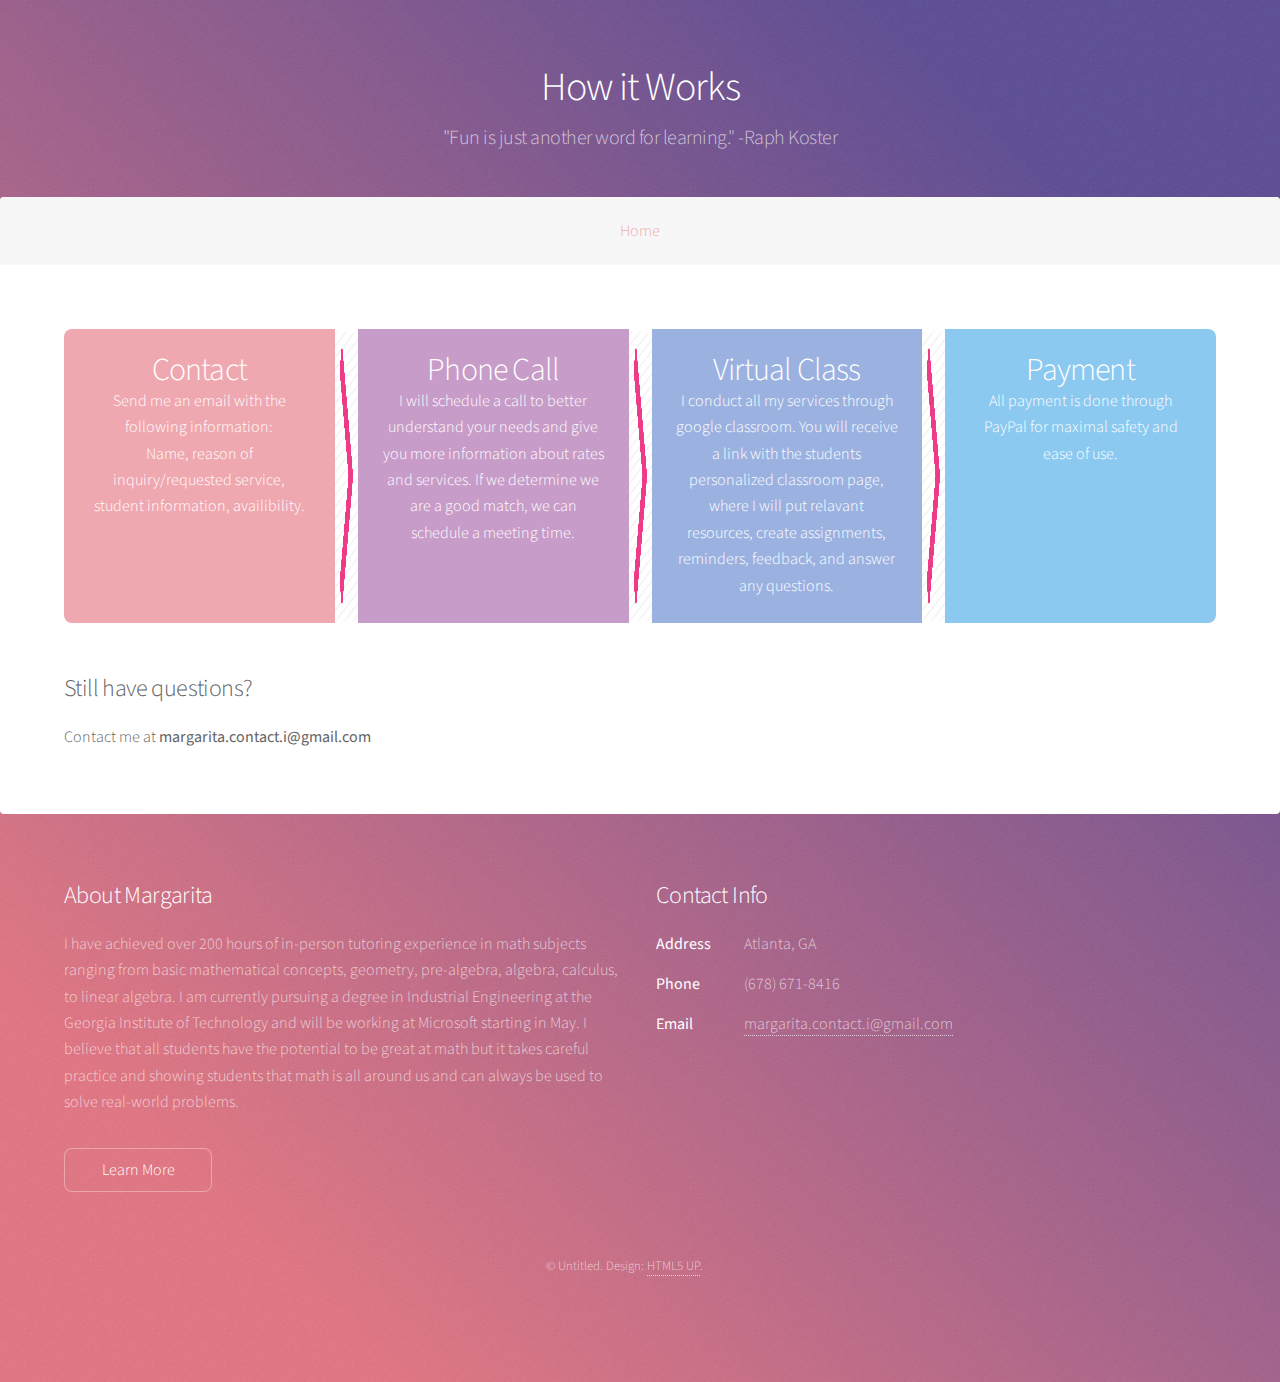
==== generic.html @ 3bc651cf "initial commit" ====
<!DOCTYPE HTML>
<!--
	Stellar by HTML5 UP
	html5up.net | @ajlkn
	Free for personal and commercial use under the CCA 3.0 license (html5up.net/license)
-->
<html>
	<head>
		<title></title>
		<meta charset="utf-8" />
		<meta name="viewport" content="width=device-width, initial-scale=1, user-scalable=no" />
		<link rel="stylesheet" href="assets/css/main.css" />
		<noscript><link rel="stylesheet" href="assets/css/noscript.css" /></noscript>
	</head>
	<body class="is-preload">

		<!-- Wrapper -->


				<!-- Header -->
					<header id="header">
						<h1>How it Works</h1>
						<p>"Fun is just another word for learning." -Raph Koster</p>
					</header>
					<nav id="nav2">
						<ul>
							<li><a href="index.html" style="color :#efa8b0;">Home</a></li>
							<!--
							<li><a href="index.html" style="color :#efa8b0;">About</a></li>
							<li><a href="index.html" style="color :#c79cc8;">Services</a></li>
							<li><a href="index.html" style="color :#9bb2e1;">Philosophy</a></li>
							<li><a href="index.html" style="color :#8cc9f0;">Contact</a></li>
-->
						</ul>
					</nav>

				<!-- Main -->
					<div id="main">

						<!-- Content -->
							<section id="content" class="main">
							<!--	<ul class="features">
									<li>
										<span class="image"><img src="images/top_img.jpeg" style = "border: solid 10px; display: block; margin-left: auto; margin-bottom: 10%; margin-right: auto;" width = 100% alt="" /></span>
									<li>
										<span class="image"><img src="images/kindness_photo.png" style = "display: block; margin-left: auto; margin-bottom: 10%; margin-right: auto;" width = 80% alt="" /></span>
									</li>
									<li>
										<span class="image"><img src="images/icon3.png" style = "display: block; margin-left: auto; margin-bottom: 10%; margin-right: auto;" width = 80% alt="" /></span>
									</li>
								</ul>
								<span class="image main"><img src="images/top_img.jpeg" alt="" /></span>

							-->
							<ul class="statistics">
								<li class="style1">

									<strong>Contact</strong> Send me an email with the following information: </br>Name, reason of inquiry/requested service, student information, availibility.
								</li>
								<img src="images/Next-512.png" width=2%>
								<li class="style2">
									<strong>Phone Call</strong> I will schedule a call to better understand your needs and give you more information about rates and services. If we determine we are a good match, we can schedule a meeting time.
								</li>
								<img src="images/Next-512.png" width=2%>
								<li class="style4">
									<strong>Virtual Class</strong> I conduct all my services through google classroom. You will receive a link with the students personalized classroom page, where I will put relavant resources, create assignments, reminders, feedback, and answer any questions.
								</li>
								<img src="images/Next-512.png" width=2%>
								<li class="style5">
									<strong>Payment</strong>All payment is done through PayPal for maximal safety and ease of use.
								</li>
							</ul>
							<h2>Still have questions?</h2>
								<p>Contact me at <strong>margarita.contact.i@gmail.com</strong></p>
							</section>

					</div>
					<!-- Footer -->
						<footer id="footer">
							<section>
								<h2>About Margarita</h2>
								<p>I have achieved over 200 hours of in-person tutoring experience in math subjects ranging from basic mathematical concepts, geometry, pre-algebra, algebra, calculus, to linear algebra. I am currently pursuing a degree in Industrial Engineering at the Georgia Institute of Technology and will be working at Microsoft starting in May. I believe that all students have the potential to be great at math but it takes careful practice and showing students that math is all around us and can always be used to solve real-world problems.</p>
								<ul class="actions">
									<li><a href="generic.html" class="button">Learn More</a></li>
								</ul>
							</section>
							<section>
								<h2>Contact Info</h2>
								<dl class="alt">
									<dt>Address</dt>
									<dd>Atlanta, GA</dd>
									<dt>Phone</dt>
									<dd>‪(678) 671-8416</dd>
									<dt>Email</dt>
									<dd><a href="#">margarita.contact.i@gmail.com</a></dd>
								</dl>
								<!--
								<ul class="icons">
									<li><a href="#" class="icon brands fa-twitter alt"><span class="label">Twitter</span></a></li>
									<li><a href="#" class="icon brands fa-facebook-f alt"><span class="label">Facebook</span></a></li>
									<li><a href="#" class="icon brands fa-instagram alt"><span class="label">Instagram</span></a></li>
									<li><a href="#" class="icon brands fa-github alt"><span class="label">GitHub</span></a></li>
									<li><a href="#" class="icon brands fa-dribbble alt"><span class="label">Dribbble</span></a></li>
								</ul>
							-->
							</section>
							<p class="copyright">&copy; Untitled. Design: <a href="https://html5up.net">HTML5 UP</a>.</p>
						</footer>

			</div>

		<!-- Scripts -->
			<script src="assets/js/jquery.min.js"></script>
			<script src="assets/js/jquery.scrollex.min.js"></script>
			<script src="assets/js/jquery.scrolly.min.js"></script>
			<script src="assets/js/browser.min.js"></script>
			<script src="assets/js/breakpoints.min.js"></script>
			<script src="assets/js/util.js"></script>
			<script src="assets/js/main.js"></script>

	</body>
</html>
---- assets/css/main.css ----
@import url(fontawesome-all.min.css);
@import 'https://fonts.googleapis.com/css?family=Source+Sans+Pro:300,400';

/*
	Stellar by HTML5 UP
	html5up.net | @ajlkn
	Free for personal and commercial use under the CCA 3.0 license (html5up.net/license)
*/

html, body, div, span, applet, object,
iframe, h1, h2, h3, h4, h5, h6, p, blockquote,
pre, a, abbr, acronym, address, big, cite,
code, del, dfn, em, img, ins, kbd, q, s, samp,
small, strike, strong, sub, sup, tt, var, b,
u, i, center, dl, dt, dd, ol, ul, li, fieldset,
form, label, legend, table, caption, tbody,
tfoot, thead, tr, th, td, article, aside,
canvas, details, embed, figure, figcaption,
footer, header, hgroup, menu, nav, output, ruby,
section, summary, time, mark, audio, video {
	margin: 0;
	padding: 0;
	border: 0;
	font-size: 100%;
	font: inherit;
	vertical-align: baseline;}

article, aside, details, figcaption, figure,
footer, header, hgroup, menu, nav, section {
	display: block;}

body {
	line-height: 1;
}

ol, ul {
	list-style: none;
}

blockquote, q {
	quotes: none;
}

	blockquote:before, blockquote:after, q:before, q:after {
		content: '';
		content: none;
	}

table {
	border-collapse: collapse;
	border-spacing: 0;
}

body {
	-webkit-text-size-adjust: none;
}

mark {
	background-color: transparent;
	color: inherit;
}

input::-moz-focus-inner {
	border: 0;
	padding: 0;
}

input, select, textarea {
	-moz-appearance: none;
	-webkit-appearance: none;
	-ms-appearance: none;
	appearance: none;
}

/* Basic */

	@-ms-viewport {
		width: device-width;
	}

	body {
		-ms-overflow-style: scrollbar;
	}

	@media screen and (max-width: 480px) {

		html, body {
			min-width: 320px;
		}

	}

	html {
		box-sizing: border-box;
	}

	*, *:before, *:after {
		box-sizing: inherit;
	}

	body {
		background-color: #935d8c;
		background-image: url("images/overlay.png"), -moz-linear-gradient(45deg, #e37682 15%, #5f4d93 85%);
		background-image: url("images/overlay.png"), -webkit-linear-gradient(45deg, #e37682 15%, #5f4d93 85%);
		background-image: url("images/overlay.png"), -ms-linear-gradient(45deg, #e37682 15%, #5f4d93 85%);
		background-image: url("images/overlay.png"), linear-gradient(45deg, #e37682 15%, #5f4d93 85%);
	}

		body.is-preload *, body.is-preload *:before, body.is-preload *:after {
			-moz-animation: none !important;
			-webkit-animation: none !important;
			-ms-animation: none !important;
			animation: none !important;
			-moz-transition: none !important;
			-webkit-transition: none !important;
			-ms-transition: none !important;
			transition: none !important;
		}

/* Type */

	body {
		background-color: #935d8c;
		color: rgba(255, 255, 255, 0.65);
	}

	body, input, select, textarea {
		font-family: "Source Sans Pro", Helvetica, sans-serif;
		font-size: 17pt;
		font-weight: 300;
		line-height: 1.65;
	}

		@media screen and (max-width: 1680px) {

			body, input, select, textarea {
				font-size: 14pt;
			}

		}

		@media screen and (max-width: 1280px) {

			body, input, select, textarea {
				font-size: 12pt;
			}

		}

		@media screen and (max-width: 360px) {

			body, input, select, textarea {
				font-size: 11pt;
			}

		}

	a {
		-moz-transition: color 0.2s ease, border-bottom 0.2s ease;
		-webkit-transition: color 0.2s ease, border-bottom 0.2s ease;
		-ms-transition: color 0.2s ease, border-bottom 0.2s ease;
		transition: color 0.2s ease, border-bottom 0.2s ease;
		text-decoration: none;
		border-bottom: dotted 1px;
		color: inherit;
	}

		a:hover {
			border-bottom-color: transparent;
		}

	strong, b {
		font-weight: 400;
	}

	em, i {
		font-style: italic;
	}

	p {
		margin: 0 0 2em 0;
	}

		p.content {
			-moz-columns: 20em 2;
			-webkit-columns: 20em 2;
			-ms-columns: 20em 2;
			columns: 20em 2;
			-moz-column-gap: 2em;
			-webkit-column-gap: 2em;
			-ms-column-gap: 2em;
			column-gap: 2em;
			text-align: justify;
		}

	h1, h2, h3, h4, h5, h6 {
		font-weight: 300;
		line-height: 1.5;
		margin: 0 0 0.7em 0;
		letter-spacing: -0.025em;
	}

		h1 a, h2 a, h3 a, h4 a, h5 a, h6 a {
			color: inherit;
			text-decoration: none;
		}

	h1 {
		font-size: 2.5em;
		line-height: 1.2;
	}

	h2 {
		font-size: 1.5em;
	}

	h3 {
		font-size: 1.25em;
	}

	h4 {
		font-size: 1.1em;
	}

	h5 {
		font-size: 0.9em;
	}

	h6 {
		font-size: 0.7em;
	}

	@media screen and (max-width: 736px) {

		h1 {
			font-size: 2em;
		}

	}

	sub {
		font-size: 0.8em;
		position: relative;
		top: 0.5em;
	}

	sup {
		font-size: 0.8em;
		position: relative;
		top: -0.5em;
	}

	blockquote {
		border-left: solid 4px;
		font-style: italic;
		margin: 0 0 2em 0;
		padding: 0.5em 0 0.5em 2em;
	}

	code {
		border-radius: 8px;
		border: solid 1px;
		font-family: "Courier New", monospace;
		font-size: 0.9em;
		margin: 0 0.25em;
		padding: 0.25em 0.65em;
	}

	pre {
		-webkit-overflow-scrolling: touch;
		font-family: "Courier New", monospace;
		font-size: 0.9em;
		margin: 0 0 2em 0;
	}

		pre code {
			display: block;
			line-height: 1.75;
			padding: 1em 1.5em;
			overflow-x: auto;
		}

	hr {
		border: 0;
		border-bottom: solid 1px;
		margin: 2em 0;
	}

		hr.major {
			margin: 3em 0;
		}

	.align-left {
		text-align: left;
	}

	.align-center {
		text-align: center;
	}

	.align-right {
		text-align: right;
	}

	input, select, textarea {
		color: #ffffff;
	}

	a:hover {
		color: #ffffff;
	}

	strong, b {
		color: #ffffff;
	}

	h1, h2, h3, h4, h5, h6 {
		color: #ffffff;
	}

	blockquote {
		border-left-color: rgba(255, 255, 255, 0.35);
	}

	code {
		background: rgba(255, 255, 255, 0.075);
		border-color: rgba(255, 255, 255, 0.35);
	}

	hr {
		border-bottom-color: rgba(255, 255, 255, 0.35);
	}

/* Row */

	.row {
		display: flex;
		flex-wrap: wrap;
		box-sizing: border-box;
		align-items: stretch;
	}

		.row > * {
			box-sizing: border-box;
		}

		.row.gtr-uniform > * > :last-child {
			margin-bottom: 0;
		}

		.row.aln-left {
			justify-content: flex-start;
		}

		.row.aln-center {
			justify-content: center;
		}

		.row.aln-right {
			justify-content: flex-end;
		}

		.row.aln-top {
			align-items: flex-start;
		}

		.row.aln-middle {
			align-items: center;
		}

		.row.aln-bottom {
			align-items: flex-end;
		}

		.row > .imp {
			order: -1;
		}

		.row > .col-1 {
			width: 8.33333%;
		}

		.row > .off-1 {
			margin-left: 8.33333%;
		}

		.row > .col-2 {
			width: 16.66667%;
		}

		.row > .off-2 {
			margin-left: 16.66667%;
		}

		.row > .col-3 {
			width: 25%;
		}

		.row > .off-3 {
			margin-left: 25%;
		}

		.row > .col-4 {
			width: 33.33333%;
		}

		.row > .off-4 {
			margin-left: 33.33333%;
		}

		.row > .col-5 {
			width: 41.66667%;
		}

		.row > .off-5 {
			margin-left: 41.66667%;
		}

		.row > .col-6 {
			width: 50%;
		}

		.row > .off-6 {
			margin-left: 50%;
		}

		.row > .col-7 {
			width: 58.33333%;
		}

		.row > .off-7 {
			margin-left: 58.33333%;
		}

		.row > .col-8 {
			width: 66.66667%;
		}

		.row > .off-8 {
			margin-left: 66.66667%;
		}

		.row > .col-9 {
			width: 75%;
		}

		.row > .off-9 {
			margin-left: 75%;
		}

		.row > .col-10 {
			width: 83.33333%;
		}

		.row > .off-10 {
			margin-left: 83.33333%;
		}

		.row > .col-11 {
			width: 91.66667%;
		}

		.row > .off-11 {
			margin-left: 91.66667%;
		}

		.row > .col-12 {
			width: 100%;
		}

		.row > .off-12 {
			margin-left: 100%;
		}

		.row.gtr-0 {
			margin-top: 0;
			margin-left: 0em;
		}

			.row.gtr-0 > * {
				padding: 0 0 0 0em;
			}

			.row.gtr-0.gtr-uniform {
				margin-top: 0em;
			}

				.row.gtr-0.gtr-uniform > * {
					padding-top: 0em;
				}

		.row.gtr-25 {
			margin-top: 0;
			margin-left: -0.375em;
		}

			.row.gtr-25 > * {
				padding: 0 0 0 0.375em;
			}

			.row.gtr-25.gtr-uniform {
				margin-top: -0.375em;
			}

				.row.gtr-25.gtr-uniform > * {
					padding-top: 0.375em;
				}

		.row.gtr-50 {
			margin-top: 0;
			margin-left: -0.75em;
		}

			.row.gtr-50 > * {
				padding: 0 0 0 0.75em;
			}

			.row.gtr-50.gtr-uniform {
				margin-top: -0.75em;
			}

				.row.gtr-50.gtr-uniform > * {
					padding-top: 0.75em;
				}

		.row {
			margin-top: 0;
			margin-left: -1.5em;
		}

			.row > * {
				padding: 0 0 0 1.5em;
			}

			.row.gtr-uniform {
				margin-top: -1.5em;
			}

				.row.gtr-uniform > * {
					padding-top: 1.5em;
				}

		.row.gtr-150 {
			margin-top: 0;
			margin-left: -2.25em;
		}

			.row.gtr-150 > * {
				padding: 0 0 0 2.25em;
			}

			.row.gtr-150.gtr-uniform {
				margin-top: -2.25em;
			}

				.row.gtr-150.gtr-uniform > * {
					padding-top: 2.25em;
				}

		.row.gtr-200 {
			margin-top: 0;
			margin-left: -3em;
		}

			.row.gtr-200 > * {
				padding: 0 0 0 3em;
			}

			.row.gtr-200.gtr-uniform {
				margin-top: -3em;
			}

				.row.gtr-200.gtr-uniform > * {
					padding-top: 3em;
				}

		@media screen and (max-width: 1680px) {

			.row {
				display: flex;
				flex-wrap: wrap;
				box-sizing: border-box;
				align-items: stretch;
			}

				.row > * {
					box-sizing: border-box;
				}

				.row.gtr-uniform > * > :last-child {
					margin-bottom: 0;
				}

				.row.aln-left {
					justify-content: flex-start;
				}

				.row.aln-center {
					justify-content: center;
				}

				.row.aln-right {
					justify-content: flex-end;
				}

				.row.aln-top {
					align-items: flex-start;
				}

				.row.aln-middle {
					align-items: center;
				}

				.row.aln-bottom {
					align-items: flex-end;
				}

				.row > .imp-xlarge {
					order: -1;
				}

				.row > .col-1-xlarge {
					width: 8.33333%;
				}

				.row > .off-1-xlarge {
					margin-left: 8.33333%;
				}

				.row > .col-2-xlarge {
					width: 16.66667%;
				}

				.row > .off-2-xlarge {
					margin-left: 16.66667%;
				}

				.row > .col-3-xlarge {
					width: 25%;
				}

				.row > .off-3-xlarge {
					margin-left: 25%;
				}

				.row > .col-4-xlarge {
					width: 33.33333%;
				}

				.row > .off-4-xlarge {
					margin-left: 33.33333%;
				}

				.row > .col-5-xlarge {
					width: 41.66667%;
				}

				.row > .off-5-xlarge {
					margin-left: 41.66667%;
				}

				.row > .col-6-xlarge {
					width: 50%;
				}

				.row > .off-6-xlarge {
					margin-left: 50%;
				}

				.row > .col-7-xlarge {
					width: 58.33333%;
				}

				.row > .off-7-xlarge {
					margin-left: 58.33333%;
				}

				.row > .col-8-xlarge {
					width: 66.66667%;
				}

				.row > .off-8-xlarge {
					margin-left: 66.66667%;
				}

				.row > .col-9-xlarge {
					width: 75%;
				}

				.row > .off-9-xlarge {
					margin-left: 75%;
				}

				.row > .col-10-xlarge {
					width: 83.33333%;
				}

				.row > .off-10-xlarge {
					margin-left: 83.33333%;
				}

				.row > .col-11-xlarge {
					width: 91.66667%;
				}

				.row > .off-11-xlarge {
					margin-left: 91.66667%;
				}

				.row > .col-12-xlarge {
					width: 100%;
				}

				.row > .off-12-xlarge {
					margin-left: 100%;
				}

				.row.gtr-0 {
					margin-top: 0;
					margin-left: 0em;
				}

					.row.gtr-0 > * {
						padding: 0 0 0 0em;
					}

					.row.gtr-0.gtr-uniform {
						margin-top: 0em;
					}

						.row.gtr-0.gtr-uniform > * {
							padding-top: 0em;
						}

				.row.gtr-25 {
					margin-top: 0;
					margin-left: -0.375em;
				}

					.row.gtr-25 > * {
						padding: 0 0 0 0.375em;
					}

					.row.gtr-25.gtr-uniform {
						margin-top: -0.375em;
					}

						.row.gtr-25.gtr-uniform > * {
							padding-top: 0.375em;
						}

				.row.gtr-50 {
					margin-top: 0;
					margin-left: -0.75em;
				}

					.row.gtr-50 > * {
						padding: 0 0 0 0.75em;
					}

					.row.gtr-50.gtr-uniform {
						margin-top: -0.75em;
					}

						.row.gtr-50.gtr-uniform > * {
							padding-top: 0.75em;
						}

				.row {
					margin-top: 0;
					margin-left: -1.5em;
				}

					.row > * {
						padding: 0 0 0 1.5em;
					}

					.row.gtr-uniform {
						margin-top: -1.5em;
					}

						.row.gtr-uniform > * {
							padding-top: 1.5em;
						}

				.row.gtr-150 {
					margin-top: 0;
					margin-left: -2.25em;
				}

					.row.gtr-150 > * {
						padding: 0 0 0 2.25em;
					}

					.row.gtr-150.gtr-uniform {
						margin-top: -2.25em;
					}

						.row.gtr-150.gtr-uniform > * {
							padding-top: 2.25em;
						}

				.row.gtr-200 {
					margin-top: 0;
					margin-left: -3em;
				}

					.row.gtr-200 > * {
						padding: 0 0 0 3em;
					}

					.row.gtr-200.gtr-uniform {
						margin-top: -3em;
					}

						.row.gtr-200.gtr-uniform > * {
							padding-top: 3em;
						}

		}

		@media screen and (max-width: 1280px) {

			.row {
				display: flex;
				flex-wrap: wrap;
				box-sizing: border-box;
				align-items: stretch;
			}

				.row > * {
					box-sizing: border-box;
				}

				.row.gtr-uniform > * > :last-child {
					margin-bottom: 0;
				}

				.row.aln-left {
					justify-content: flex-start;
				}

				.row.aln-center {
					justify-content: center;
				}

				.row.aln-right {
					justify-content: flex-end;
				}

				.row.aln-top {
					align-items: flex-start;
				}

				.row.aln-middle {
					align-items: center;
				}

				.row.aln-bottom {
					align-items: flex-end;
				}

				.row > .imp-large {
					order: -1;
				}

				.row > .col-1-large {
					width: 8.33333%;
				}

				.row > .off-1-large {
					margin-left: 8.33333%;
				}

				.row > .col-2-large {
					width: 16.66667%;
				}

				.row > .off-2-large {
					margin-left: 16.66667%;
				}

				.row > .col-3-large {
					width: 25%;
				}

				.row > .off-3-large {
					margin-left: 25%;
				}

				.row > .col-4-large {
					width: 33.33333%;
				}

				.row > .off-4-large {
					margin-left: 33.33333%;
				}

				.row > .col-5-large {
					width: 41.66667%;
				}

				.row > .off-5-large {
					margin-left: 41.66667%;
				}

				.row > .col-6-large {
					width: 50%;
				}

				.row > .off-6-large {
					margin-left: 50%;
				}

				.row > .col-7-large {
					width: 58.33333%;
				}

				.row > .off-7-large {
					margin-left: 58.33333%;
				}

				.row > .col-8-large {
					width: 66.66667%;
				}

				.row > .off-8-large {
					margin-left: 66.66667%;
				}

				.row > .col-9-large {
					width: 75%;
				}

				.row > .off-9-large {
					margin-left: 75%;
				}

				.row > .col-10-large {
					width: 83.33333%;
				}

				.row > .off-10-large {
					margin-left: 83.33333%;
				}

				.row > .col-11-large {
					width: 91.66667%;
				}

				.row > .off-11-large {
					margin-left: 91.66667%;
				}

				.row > .col-12-large {
					width: 100%;
				}

				.row > .off-12-large {
					margin-left: 100%;
				}

				.row.gtr-0 {
					margin-top: 0;
					margin-left: 0em;
				}

					.row.gtr-0 > * {
						padding: 0 0 0 0em;
					}

					.row.gtr-0.gtr-uniform {
						margin-top: 0em;
					}

						.row.gtr-0.gtr-uniform > * {
							padding-top: 0em;
						}

				.row.gtr-25 {
					margin-top: 0;
					margin-left: -0.375em;
				}

					.row.gtr-25 > * {
						padding: 0 0 0 0.375em;
					}

					.row.gtr-25.gtr-uniform {
						margin-top: -0.375em;
					}

						.row.gtr-25.gtr-uniform > * {
							padding-top: 0.375em;
						}

				.row.gtr-50 {
					margin-top: 0;
					margin-left: -0.75em;
				}

					.row.gtr-50 > * {
						padding: 0 0 0 0.75em;
					}

					.row.gtr-50.gtr-uniform {
						margin-top: -0.75em;
					}

						.row.gtr-50.gtr-uniform > * {
							padding-top: 0.75em;
						}

				.row {
					margin-top: 0;
					margin-left: -1.5em;
				}

					.row > * {
						padding: 0 0 0 1.5em;
					}

					.row.gtr-uniform {
						margin-top: -1.5em;
					}

						.row.gtr-uniform > * {
							padding-top: 1.5em;
						}

				.row.gtr-150 {
					margin-top: 0;
					margin-left: -2.25em;
				}

					.row.gtr-150 > * {
						padding: 0 0 0 2.25em;
					}

					.row.gtr-150.gtr-uniform {
						margin-top: -2.25em;
					}

						.row.gtr-150.gtr-uniform > * {
							padding-top: 2.25em;
						}

				.row.gtr-200 {
					margin-top: 0;
					margin-left: -3em;
				}

					.row.gtr-200 > * {
						padding: 0 0 0 3em;
					}

					.row.gtr-200.gtr-uniform {
						margin-top: -3em;
					}

						.row.gtr-200.gtr-uniform > * {
							padding-top: 3em;
						}

		}

		@media screen and (max-width: 980px) {

			.row {
				display: flex;
				flex-wrap: wrap;
				box-sizing: border-box;
				align-items: stretch;
			}

				.row > * {
					box-sizing: border-box;
				}

				.row.gtr-uniform > * > :last-child {
					margin-bottom: 0;
				}

				.row.aln-left {
					justify-content: flex-start;
				}

				.row.aln-center {
					justify-content: center;
				}

				.row.aln-right {
					justify-content: flex-end;
				}

				.row.aln-top {
					align-items: flex-start;
				}

				.row.aln-middle {
					align-items: center;
				}

				.row.aln-bottom {
					align-items: flex-end;
				}

				.row > .imp-medium {
					order: -1;
				}

				.row > .col-1-medium {
					width: 8.33333%;
				}

				.row > .off-1-medium {
					margin-left: 8.33333%;
				}

				.row > .col-2-medium {
					width: 16.66667%;
				}

				.row > .off-2-medium {
					margin-left: 16.66667%;
				}

				.row > .col-3-medium {
					width: 25%;
				}

				.row > .off-3-medium {
					margin-left: 25%;
				}

				.row > .col-4-medium {
					width: 33.33333%;
				}

				.row > .off-4-medium {
					margin-left: 33.33333%;
				}

				.row > .col-5-medium {
					width: 41.66667%;
				}

				.row > .off-5-medium {
					margin-left: 41.66667%;
				}

				.row > .col-6-medium {
					width: 50%;
				}

				.row > .off-6-medium {
					margin-left: 50%;
				}

				.row > .col-7-medium {
					width: 58.33333%;
				}

				.row > .off-7-medium {
					margin-left: 58.33333%;
				}

				.row > .col-8-medium {
					width: 66.66667%;
				}

				.row > .off-8-medium {
					margin-left: 66.66667%;
				}

				.row > .col-9-medium {
					width: 75%;
				}

				.row > .off-9-medium {
					margin-left: 75%;
				}

				.row > .col-10-medium {
					width: 83.33333%;
				}

				.row > .off-10-medium {
					margin-left: 83.33333%;
				}

				.row > .col-11-medium {
					width: 91.66667%;
				}

				.row > .off-11-medium {
					margin-left: 91.66667%;
				}

				.row > .col-12-medium {
					width: 100%;
				}

				.row > .off-12-medium {
					margin-left: 100%;
				}

				.row.gtr-0 {
					margin-top: 0;
					margin-left: 0em;
				}

					.row.gtr-0 > * {
						padding: 0 0 0 0em;
					}

					.row.gtr-0.gtr-uniform {
						margin-top: 0em;
					}

						.row.gtr-0.gtr-uniform > * {
							padding-top: 0em;
						}

				.row.gtr-25 {
					margin-top: 0;
					margin-left: -0.375em;
				}

					.row.gtr-25 > * {
						padding: 0 0 0 0.375em;
					}

					.row.gtr-25.gtr-uniform {
						margin-top: -0.375em;
					}

						.row.gtr-25.gtr-uniform > * {
							padding-top: 0.375em;
						}

				.row.gtr-50 {
					margin-top: 0;
					margin-left: -0.75em;
				}

					.row.gtr-50 > * {
						padding: 0 0 0 0.75em;
					}

					.row.gtr-50.gtr-uniform {
						margin-top: -0.75em;
					}

						.row.gtr-50.gtr-uniform > * {
							padding-top: 0.75em;
						}

				.row {
					margin-top: 0;
					margin-left: -1.5em;
				}

					.row > * {
						padding: 0 0 0 1.5em;
					}

					.row.gtr-uniform {
						margin-top: -1.5em;
					}

						.row.gtr-uniform > * {
							padding-top: 1.5em;
						}

				.row.gtr-150 {
					margin-top: 0;
					margin-left: -2.25em;
				}

					.row.gtr-150 > * {
						padding: 0 0 0 2.25em;
					}

					.row.gtr-150.gtr-uniform {
						margin-top: -2.25em;
					}

						.row.gtr-150.gtr-uniform > * {
							padding-top: 2.25em;
						}

				.row.gtr-200 {
					margin-top: 0;
					margin-left: -3em;
				}

					.row.gtr-200 > * {
						padding: 0 0 0 3em;
					}

					.row.gtr-200.gtr-uniform {
						margin-top: -3em;
					}

						.row.gtr-200.gtr-uniform > * {
							padding-top: 3em;
						}

		}

		@media screen and (max-width: 736px) {

			.row {
				display: flex;
				flex-wrap: wrap;
				box-sizing: border-box;
				align-items: stretch;
			}

				.row > * {
					box-sizing: border-box;
				}

				.row.gtr-uniform > * > :last-child {
					margin-bottom: 0;
				}

				.row.aln-left {
					justify-content: flex-start;
				}

				.row.aln-center {
					justify-content: center;
				}

				.row.aln-right {
					justify-content: flex-end;
				}

				.row.aln-top {
					align-items: flex-start;
				}

				.row.aln-middle {
					align-items: center;
				}

				.row.aln-bottom {
					align-items: flex-end;
				}

				.row > .imp-small {
					order: -1;
				}

				.row > .col-1-small {
					width: 8.33333%;
				}

				.row > .off-1-small {
					margin-left: 8.33333%;
				}

				.row > .col-2-small {
					width: 16.66667%;
				}

				.row > .off-2-small {
					margin-left: 16.66667%;
				}

				.row > .col-3-small {
					width: 25%;
				}

				.row > .off-3-small {
					margin-left: 25%;
				}

				.row > .col-4-small {
					width: 33.33333%;
				}

				.row > .off-4-small {
					margin-left: 33.33333%;
				}

				.row > .col-5-small {
					width: 41.66667%;
				}

				.row > .off-5-small {
					margin-left: 41.66667%;
				}

				.row > .col-6-small {
					width: 50%;
				}

				.row > .off-6-small {
					margin-left: 50%;
				}

				.row > .col-7-small {
					width: 58.33333%;
				}

				.row > .off-7-small {
					margin-left: 58.33333%;
				}

				.row > .col-8-small {
					width: 66.66667%;
				}

				.row > .off-8-small {
					margin-left: 66.66667%;
				}

				.row > .col-9-small {
					width: 75%;
				}

				.row > .off-9-small {
					margin-left: 75%;
				}

				.row > .col-10-small {
					width: 83.33333%;
				}

				.row > .off-10-small {
					margin-left: 83.33333%;
				}

				.row > .col-11-small {
					width: 91.66667%;
				}

				.row > .off-11-small {
					margin-left: 91.66667%;
				}

				.row > .col-12-small {
					width: 100%;
				}

				.row > .off-12-small {
					margin-left: 100%;
				}

				.row.gtr-0 {
					margin-top: 0;
					margin-left: 0em;
				}

					.row.gtr-0 > * {
						padding: 0 0 0 0em;
					}

					.row.gtr-0.gtr-uniform {
						margin-top: 0em;
					}

						.row.gtr-0.gtr-uniform > * {
							padding-top: 0em;
						}

				.row.gtr-25 {
					margin-top: 0;
					margin-left: -0.25em;
				}

					.row.gtr-25 > * {
						padding: 0 0 0 0.25em;
					}

					.row.gtr-25.gtr-uniform {
						margin-top: -0.25em;
					}

						.row.gtr-25.gtr-uniform > * {
							padding-top: 0.25em;
						}

				.row.gtr-50 {
					margin-top: 0;
					margin-left: -0.5em;
				}

					.row.gtr-50 > * {
						padding: 0 0 0 0.5em;
					}

					.row.gtr-50.gtr-uniform {
						margin-top: -0.5em;
					}

						.row.gtr-50.gtr-uniform > * {
							padding-top: 0.5em;
						}

				.row {
					margin-top: 0;
					margin-left: -1em;
				}

					.row > * {
						padding: 0 0 0 1em;
					}

					.row.gtr-uniform {
						margin-top: -1em;
					}

						.row.gtr-uniform > * {
							padding-top: 1em;
						}

				.row.gtr-150 {
					margin-top: 0;
					margin-left: -1.5em;
				}

					.row.gtr-150 > * {
						padding: 0 0 0 1.5em;
					}

					.row.gtr-150.gtr-uniform {
						margin-top: -1.5em;
					}

						.row.gtr-150.gtr-uniform > * {
							padding-top: 1.5em;
						}

				.row.gtr-200 {
					margin-top: 0;
					margin-left: -2em;
				}

					.row.gtr-200 > * {
						padding: 0 0 0 2em;
					}

					.row.gtr-200.gtr-uniform {
						margin-top: -2em;
					}

						.row.gtr-200.gtr-uniform > * {
							padding-top: 2em;
						}

		}

		@media screen and (max-width: 480px) {

			.row {
				display: flex;
				flex-wrap: wrap;
				box-sizing: border-box;
				align-items: stretch;
			}

				.row > * {
					box-sizing: border-box;
				}

				.row.gtr-uniform > * > :last-child {
					margin-bottom: 0;
				}

				.row.aln-left {
					justify-content: flex-start;
				}

				.row.aln-center {
					justify-content: center;
				}

				.row.aln-right {
					justify-content: flex-end;
				}

				.row.aln-top {
					align-items: flex-start;
				}

				.row.aln-middle {
					align-items: center;
				}

				.row.aln-bottom {
					align-items: flex-end;
				}

				.row > .imp-xsmall {
					order: -1;
				}

				.row > .col-1-xsmall {
					width: 8.33333%;
				}

				.row > .off-1-xsmall {
					margin-left: 8.33333%;
				}

				.row > .col-2-xsmall {
					width: 16.66667%;
				}

				.row > .off-2-xsmall {
					margin-left: 16.66667%;
				}

				.row > .col-3-xsmall {
					width: 25%;
				}

				.row > .off-3-xsmall {
					margin-left: 25%;
				}

				.row > .col-4-xsmall {
					width: 33.33333%;
				}

				.row > .off-4-xsmall {
					margin-left: 33.33333%;
				}

				.row > .col-5-xsmall {
					width: 41.66667%;
				}

				.row > .off-5-xsmall {
					margin-left: 41.66667%;
				}

				.row > .col-6-xsmall {
					width: 50%;
				}

				.row > .off-6-xsmall {
					margin-left: 50%;
				}

				.row > .col-7-xsmall {
					width: 58.33333%;
				}

				.row > .off-7-xsmall {
					margin-left: 58.33333%;
				}

				.row > .col-8-xsmall {
					width: 66.66667%;
				}

				.row > .off-8-xsmall {
					margin-left: 66.66667%;
				}

				.row > .col-9-xsmall {
					width: 75%;
				}

				.row > .off-9-xsmall {
					margin-left: 75%;
				}

				.row > .col-10-xsmall {
					width: 83.33333%;
				}

				.row > .off-10-xsmall {
					margin-left: 83.33333%;
				}

				.row > .col-11-xsmall {
					width: 91.66667%;
				}

				.row > .off-11-xsmall {
					margin-left: 91.66667%;
				}

				.row > .col-12-xsmall {
					width: 100%;
				}

				.row > .off-12-xsmall {
					margin-left: 100%;
				}

				.row.gtr-0 {
					margin-top: 0;
					margin-left: 0em;
				}

					.row.gtr-0 > * {
						padding: 0 0 0 0em;
					}

					.row.gtr-0.gtr-uniform {
						margin-top: 0em;
					}

						.row.gtr-0.gtr-uniform > * {
							padding-top: 0em;
						}

				.row.gtr-25 {
					margin-top: 0;
					margin-left: -0.3125em;
				}

					.row.gtr-25 > * {
						padding: 0 0 0 0.3125em;
					}

					.row.gtr-25.gtr-uniform {
						margin-top: -0.3125em;
					}

						.row.gtr-25.gtr-uniform > * {
							padding-top: 0.3125em;
						}

				.row.gtr-50 {
					margin-top: 0;
					margin-left: -0.625em;
				}

					.row.gtr-50 > * {
						padding: 0 0 0 0.625em;
					}

					.row.gtr-50.gtr-uniform {
						margin-top: -0.625em;
					}

						.row.gtr-50.gtr-uniform > * {
							padding-top: 0.625em;
						}

				.row {
					margin-top: 0;
					margin-left: -1.25em;
				}

					.row > * {
						padding: 0 0 0 1.25em;
					}

					.row.gtr-uniform {
						margin-top: -1.25em;
					}

						.row.gtr-uniform > * {
							padding-top: 1.25em;
						}

				.row.gtr-150 {
					margin-top: 0;
					margin-left: -1.875em;
				}

					.row.gtr-150 > * {
						padding: 0 0 0 1.875em;
					}

					.row.gtr-150.gtr-uniform {
						margin-top: -1.875em;
					}

						.row.gtr-150.gtr-uniform > * {
							padding-top: 1.875em;
						}

				.row.gtr-200 {
					margin-top: 0;
					margin-left: -2.5em;
				}

					.row.gtr-200 > * {
						padding: 0 0 0 2.5em;
					}

					.row.gtr-200.gtr-uniform {
						margin-top: -2.5em;
					}

						.row.gtr-200.gtr-uniform > * {
							padding-top: 2.5em;
						}

		}

/* Box */

	.box {
		border-radius: 8px;
		border: solid;
		margin-bottom: 2em;
		padding: 1.5em;
	}

		.box > :last-child,
		.box > :last-child > :last-child,
		.box > :last-child > :last-child > :last-child {
			margin-bottom: 0;
		}

		.box.alt {
			border: 0;
			border-radius: 0;
			padding: 0;
		}

	.box {
		border-color: rgba(255, 255, 255, 0.35);
	}

/* Button */

	input[type="submit"],
	input[type="reset"],
	input[type="button"],
	button,
	.button {
		-moz-appearance: none;
		-webkit-appearance: none;
		-ms-appearance: none;
		appearance: none;
		-moz-transition: background-color 0.2s ease-in-out, color 0.2s ease-in-out;
		-webkit-transition: background-color 0.2s ease-in-out, color 0.2s ease-in-out;
		-ms-transition: background-color 0.2s ease-in-out, color 0.2s ease-in-out;
		transition: background-color 0.2s ease-in-out, color 0.2s ease-in-out;
		border-radius: 8px;
		border: 0;
		cursor: pointer;
		display: inline-block;
		font-weight: 300;
		height: 2.75em;
		line-height: 2.75em;
		min-width: 9.25em;
		padding: 0 1.5em;
		text-align: center;
		text-decoration: none;
		white-space: nowrap;
	}

		input[type="submit"].icon,
		input[type="reset"].icon,
		input[type="button"].icon,
		button.icon,
		.button.icon {
			padding-left: 1.35em;
		}

			input[type="submit"].icon:before,
			input[type="reset"].icon:before,
			input[type="button"].icon:before,
			button.icon:before,
			.button.icon:before {
				margin-right: 0.5em;
			}

		input[type="submit"].fit,
		input[type="reset"].fit,
		input[type="button"].fit,
		button.fit,
		.button.fit {
			width: 100%;
		}

		input[type="submit"].small,
		input[type="reset"].small,
		input[type="button"].small,
		button.small,
		.button.small {
			font-size: 0.8em;
		}

		input[type="submit"].large,
		input[type="reset"].large,
		input[type="button"].large,
		button.large,
		.button.large {
			font-size: 1.35em;
		}

		input[type="submit"].disabled, input[type="submit"]:disabled,
		input[type="reset"].disabled,
		input[type="reset"]:disabled,
		input[type="button"].disabled,
		input[type="button"]:disabled,
		button.disabled,
		button:disabled,
		.button.disabled,
		.button:disabled {
			pointer-events: none;
			opacity: 0.25;
		}

		@media screen and (max-width: 736px) {

			input[type="submit"],
			input[type="reset"],
			input[type="button"],
			button,
			.button {
				min-width: 0;
			}

		}

	input[type="submit"],
	input[type="reset"],
	input[type="button"],
	button,
	.button {
		background-color: transparent;
		box-shadow: inset 0 0 0 1px rgba(255, 255, 255, 0.35);
		color: #ffffff !important;
	}

		input[type="submit"]:hover,
		input[type="reset"]:hover,
		input[type="button"]:hover,
		button:hover,
		.button:hover {
			background-color: rgba(255, 255, 255, 0.075);
		}

		input[type="submit"]:active,
		input[type="reset"]:active,
		input[type="button"]:active,
		button:active,
		.button:active {
			background-color: rgba(255, 255, 255, 0.2);
		}

		input[type="submit"].icon:before,
		input[type="reset"].icon:before,
		input[type="button"].icon:before,
		button.icon:before,
		.button.icon:before {
			color: rgba(255, 255, 255, 0.5);
		}

		input[type="submit"].primary,
		input[type="reset"].primary,
		input[type="button"].primary,
		button.primary,
		.button.primary {
			background-color: #8cc9f0;
			color: #ffffff !important;
			box-shadow: none;
		}

			input[type="submit"].primary:hover,
			input[type="reset"].primary:hover,
			input[type="button"].primary:hover,
			button.primary:hover,
			.button.primary:hover {
				background-color: #9acff2;
			}

			input[type="submit"].primary:active,
			input[type="reset"].primary:active,
			input[type="button"].primary:active,
			button.primary:active,
			.button.primary:active {
				background-color: #7ec3ee;
			}

			input[type="submit"].primary.icon:before,
			input[type="reset"].primary.icon:before,
			input[type="button"].primary.icon:before,
			button.primary.icon:before,
			.button.primary.icon:before {
				color: #ffffff !important;
			}

/* Form */

	form {
		margin: 0 0 2em 0;
	}

	label {
		display: block;
		font-size: 0.9em;
		font-weight: 400;
		margin: 0 0 1em 0;
	}

	input[type="text"],
	input[type="password"],
	input[type="email"],
	select,
	textarea {
		-moz-appearance: none;
		-webkit-appearance: none;
		-ms-appearance: none;
		appearance: none;
		border-radius: 8px;
		border: solid 1px;
		color: inherit;
		display: block;
		outline: 0;
		padding: 0 1em;
		text-decoration: none;
		width: 100%;
	}

		input[type="text"]:invalid,
		input[type="password"]:invalid,
		input[type="email"]:invalid,
		select:invalid,
		textarea:invalid {
			box-shadow: none;
		}

	select {
		background-size: 1.25rem;
		background-repeat: no-repeat;
		background-position: calc(100% - 1rem) center;
		height: 2.75em;
		padding-right: 2.75em;
		text-overflow: ellipsis;
	}

		select:focus::-ms-value {
			background-color: transparent;
		}

		select::-ms-expand {
			display: none;
		}

	input[type="text"],
	input[type="password"],
	input[type="email"],
	select {
		height: 2.75em;
	}

	textarea {
		padding: 0.75em 1em;
	}

	input[type="checkbox"],
	input[type="radio"] {
		-moz-appearance: none;
		-webkit-appearance: none;
		-ms-appearance: none;
		appearance: none;
		display: block;
		float: left;
		margin-right: -2em;
		opacity: 0;
		width: 1em;
		z-index: -1;
	}

		input[type="checkbox"] + label,
		input[type="radio"] + label {
			text-decoration: none;
			cursor: pointer;
			display: inline-block;
			font-size: 1em;
			font-weight: 300;
			padding-left: 2.4em;
			padding-right: 0.75em;
			position: relative;
		}

			input[type="checkbox"] + label:before,
			input[type="radio"] + label:before {
				-moz-osx-font-smoothing: grayscale;
				-webkit-font-smoothing: antialiased;
				display: inline-block;
				font-style: normal;
				font-variant: normal;
				text-rendering: auto;
				line-height: 1;
				text-transform: none !important;
				font-family: 'Font Awesome 5 Free';
				font-weight: 900;
			}

			input[type="checkbox"] + label:before,
			input[type="radio"] + label:before {
				border-radius: 8px;
				border: solid 1px;
				content: '';
				display: inline-block;
				font-size: 0.8em;
				height: 2.0625em;
				left: 0;
				line-height: 2.0625em;
				position: absolute;
				text-align: center;
				top: 0;
				width: 2.0625em;
			}

		input[type="checkbox"]:checked + label:before,
		input[type="radio"]:checked + label:before {
			content: '\f00c';
		}

	input[type="checkbox"] + label:before {
		border-radius: 8px;
	}

	input[type="radio"] + label:before {
		border-radius: 100%;
	}

	::-webkit-input-placeholder {
		opacity: 1.0;
	}

	:-moz-placeholder {
		opacity: 1.0;
	}

	::-moz-placeholder {
		opacity: 1.0;
	}

	:-ms-input-placeholder {
		opacity: 1.0;
	}

	label {
		color: #ffffff;
	}

	input[type="text"],
	input[type="password"],
	input[type="email"],
	select,
	textarea {
		background-color: rgba(255, 255, 255, 0.075);
		border-color: rgba(255, 255, 255, 0.35);
	}

		input[type="text"]:focus,
		input[type="password"]:focus,
		input[type="email"]:focus,
		select:focus,
		textarea:focus {
			border-color: #8cc9f0;
			box-shadow: 0 0 0 1px #8cc9f0;
		}

	select {
		background-image: url("data:image/svg+xml;charset=utf8,%3Csvg xmlns='http://www.w3.org/2000/svg' width='40' height='40' preserveAspectRatio='none' viewBox='0 0 40 40'%3E%3Cpath d='M9.4,12.3l10.4,10.4l10.4-10.4c0.2-0.2,0.5-0.4,0.9-0.4c0.3,0,0.6,0.1,0.9,0.4l3.3,3.3c0.2,0.2,0.4,0.5,0.4,0.9 c0,0.4-0.1,0.6-0.4,0.9L20.7,31.9c-0.2,0.2-0.5,0.4-0.9,0.4c-0.3,0-0.6-0.1-0.9-0.4L4.3,17.3c-0.2-0.2-0.4-0.5-0.4-0.9 c0-0.4,0.1-0.6,0.4-0.9l3.3-3.3c0.2-0.2,0.5-0.4,0.9-0.4S9.1,12.1,9.4,12.3z' fill='rgba(255, 255, 255, 0.35)' /%3E%3C/svg%3E");
	}

		select option {
			color: #ffffff;
			background: #935d8c;
		}

	input[type="checkbox"] + label,
	input[type="radio"] + label {
		color: rgba(255, 255, 255, 0.65);
	}

		input[type="checkbox"] + label:before,
		input[type="radio"] + label:before {
			background: rgba(255, 255, 255, 0.075);
			border-color: rgba(255, 255, 255, 0.35);
		}

	input[type="checkbox"]:checked + label:before,
	input[type="radio"]:checked + label:before {
		background-color: #ffffff;
		border-color: #ffffff;
		color: #935d8c;
	}

	input[type="checkbox"]:focus + label:before,
	input[type="radio"]:focus + label:before {
		border-color: #8cc9f0;
		box-shadow: 0 0 0 1px #8cc9f0;
	}

	::-webkit-input-placeholder {
		color: rgba(255, 255, 255, 0.5) !important;
	}

	:-moz-placeholder {
		color: rgba(255, 255, 255, 0.5) !important;
	}

	::-moz-placeholder {
		color: rgba(255, 255, 255, 0.5) !important;
	}

	:-ms-input-placeholder {
		color: rgba(255, 255, 255, 0.5) !important;
	}

	.formerize-placeholder {
		color: rgba(255, 255, 255, 0.5) !important;
	}

/* Icon */

	.icon {
		text-decoration: none;
		-moz-transition: background-color 0.2s ease-in-out, color 0.2s ease-in-out;
		-webkit-transition: background-color 0.2s ease-in-out, color 0.2s ease-in-out;
		-ms-transition: background-color 0.2s ease-in-out, color 0.2s ease-in-out;
		transition: background-color 0.2s ease-in-out, color 0.2s ease-in-out;
		border-bottom: none;
		position: relative;
	}

		.icon:before {
			-moz-osx-font-smoothing: grayscale;
			-webkit-font-smoothing: antialiased;
			display: inline-block;
			font-style: normal;
			font-variant: normal;
			text-rendering: auto;
			line-height: 1;
			text-transform: none !important;
			font-family: 'Font Awesome 5 Free';
			font-weight: 400;
		}

		.icon > .label {
			display: none;
		}

		.icon:before {
			line-height: solid;
		}

		.icon.solid:before {
			font-weight: 900;
		}

		.icon.brands:before {
			font-family: 'Font Awesome 5 Brands';
		}

		.icon.major {
			border: solid 1px;
			display: inline-block;
			border-radius: 100%;
			padding: 0.65em;
			margin: 0 0 2em 0;
			cursor: default;
		}

			.icon.major:before {
				display: inline-block;
				font-size: 6.25rem;
				width: 2.25em;
				height: 2.25em;
				line-height: 2.2em;
				border-radius: 100%;
				border: solid 1px;
				text-align: center;
			}

		.icon.alt {
			display: inline-block;
			border: solid 1px;
			border-radius: 100%;
		}

			.icon.alt:before {
				display: block;
				font-size: 1.25em;
				width: 2em;
				height: 2em;
				text-align: center;
				line-height: 2em;
			}

		.icon.style1 {
			color: #efa8b0;
		}

		.icon.style2 {
			color: #c79cc8;
		}

		.icon.style3 {
			color: #a89cc8;
		}

		.icon.style4 {
			color: #9bb2e1;
		}

		.icon.style5 {
			color: #8cc9f0;
		}

		@media screen and (max-width: 1680px) {

			.icon.major:before {
				font-size: 5.5rem;
			}

		}

		@media screen and (max-width: 1280px) {

			.icon.major:before {
				font-size: 4.75rem;
			}

		}

		@media screen and (max-width: 736px) {

			.icon.major {
				margin: 0 0 1.5em 0;
				padding: 0.35em;
			}

				.icon.major:before {
					font-size: 3.5rem;
				}

		}

	.icon.major {
		border-color: rgba(255, 255, 255, 0.35);
	}

		.icon.major:before {
			border-color: rgba(255, 255, 255, 0.35);
		}

	.icon.alt {
		border-color: rgba(255, 255, 255, 0.35);
		color: #ffffff;
	}

		.icon.alt:hover {
			background-color: rgba(255, 255, 255, 0.075);
		}

		.icon.alt:active {
			background-color: rgba(255, 255, 255, 0.2);
		}

/* Image */

	.image {
		border-radius: 8px;
		border: 0;
		display: inline-block;
		position: relative;
	}

		.image img {
			border-radius: 8px;
			display: block;
		}

		.image.left, .image.right {
			max-width: 40%;
		}

			.image.left img, .image.right img {
				width: 100%;
			}

		.image.left {
			float: left;
			margin: 0 1.5em 1em 0;
			top: 0.25em;
		}

		.image.right {
			float: right;
			margin: 0 0 1em 1.5em;
			top: 0.25em;
		}

		.image.fit {
			display: block;
			margin: 0 0 2em 0;
			width: 100%;
		}

			.image.fit img {
				width: 100%;
			}

		.image.main {
			display: block;
			margin: 0 0 3em 0;
			width: 100%;
		}

			.image.main img {
				width: 100%;
			}

/* List */

	ol {
		list-style: decimal;
		margin: 0 0 2em 0;
		padding-left: 1.25em;
	}

		ol li {
			padding-left: 0.25em;
		}

	ul {
		list-style: disc;
		margin: 0 0 2em 0;
		padding-left: 1em;
	}

		ul li {
			padding-left: 0.5em;
		}

		ul.alt {
			list-style: none;
			padding-left: 0;
		}

			ul.alt li {
				border-top: solid 1px;
				padding: 0.5em 0;
			}

				ul.alt li:first-child {
					border-top: 0;
					padding-top: 0;
				}

	dl {
		margin: 0 0 2em 0;
	}

		dl dt {
			display: block;
			font-weight: 400;
			margin: 0 0 1em 0;
		}

		dl dd {
			margin-left: 2em;
		}

		dl.alt dt {
			display: block;
			width: 3em;
			margin: 0;
			clear: left;
			float: left;
		}

		dl.alt dd {
			margin: 0 0 0.85em 5.5em;
		}

		dl.alt:after {
			content: '';
			display: block;
			clear: both;
		}

	ul.alt li {
		border-top-color: rgba(255, 255, 255, 0.35);
	}

	dl dt {
		color: #ffffff;
	}

/* Actions */

	ul.actions {
		display: -moz-flex;
		display: -webkit-flex;
		display: -ms-flex;
		display: flex;
		cursor: default;
		list-style: none;
		margin-left: -1em;
		padding-left: 0;
	}

		ul.actions li {
			padding: 0 0 0 1em;
			vertical-align: middle;
		}

		ul.actions.special {
			-moz-justify-content: center;
			-webkit-justify-content: center;
			-ms-justify-content: center;
			justify-content: center;
			width: 100%;
			margin-left: 0;
		}

			ul.actions.special li:first-child {
				padding-left: 0;
			}

		ul.actions.stacked {
			-moz-flex-direction: column;
			-webkit-flex-direction: column;
			-ms-flex-direction: column;
			flex-direction: column;
			margin-left: 0;
		}

			ul.actions.stacked li {
				padding: 1.3em 0 0 0;
			}

				ul.actions.stacked li:first-child {
					padding-top: 0;
				}

		ul.actions.fit {
			width: calc(100% + 1em);
		}

			ul.actions.fit li {
				-moz-flex-grow: 1;
				-webkit-flex-grow: 1;
				-ms-flex-grow: 1;
				flex-grow: 1;
				-moz-flex-shrink: 1;
				-webkit-flex-shrink: 1;
				-ms-flex-shrink: 1;
				flex-shrink: 1;
				width: 100%;
			}

				ul.actions.fit li > * {
					width: 100%;
				}

			ul.actions.fit.stacked {
				width: 100%;
			}

		@media screen and (max-width: 480px) {

			ul.actions:not(.fixed) {
				-moz-flex-direction: column;
				-webkit-flex-direction: column;
				-ms-flex-direction: column;
				flex-direction: column;
				margin-left: 0;
				width: 100% !important;
			}

				ul.actions:not(.fixed) li {
					-moz-flex-grow: 1;
					-webkit-flex-grow: 1;
					-ms-flex-grow: 1;
					flex-grow: 1;
					-moz-flex-shrink: 1;
					-webkit-flex-shrink: 1;
					-ms-flex-shrink: 1;
					flex-shrink: 1;
					padding: 1em 0 0 0;
					text-align: center;
					width: 100%;
				}

					ul.actions:not(.fixed) li > * {
						width: 100%;
					}

					ul.actions:not(.fixed) li:first-child {
						padding-top: 0;
					}

					ul.actions:not(.fixed) li input[type="submit"],
					ul.actions:not(.fixed) li input[type="reset"],
					ul.actions:not(.fixed) li input[type="button"],
					ul.actions:not(.fixed) li button,
					ul.actions:not(.fixed) li .button {
						width: 100%;
					}

						ul.actions:not(.fixed) li input[type="submit"].icon:before,
						ul.actions:not(.fixed) li input[type="reset"].icon:before,
						ul.actions:not(.fixed) li input[type="button"].icon:before,
						ul.actions:not(.fixed) li button.icon:before,
						ul.actions:not(.fixed) li .button.icon:before {
							margin-left: -0.5rem;
						}

		}

/* Icons */

	ul.icons {
		cursor: default;
		list-style: none;
		padding-left: 0;
	}

		ul.icons li {
			display: inline-block;
			padding: 0 0.65em 0 0;
		}

			ul.icons li:last-child {
				padding-right: 0 !important;
			}

/* Section/Article */

	section.special, article.special {
		text-align: center;
	}

	header.major {
		margin-bottom: 3em;
	}

		header.major h2 {
			font-size: 2em;
		}

			header.major h2:after {
				display: block;
				content: '';
				width: 3.25em;
				height: 2px;
				margin: 0.7em 0 1em 0;
				border-radius: 2px;
			}

				section.special header.major h2:after, article.special header.major h2:after {
					margin-left: auto;
					margin-right: auto;
				}

		header.major p {
			font-size: 1.25em;
			letter-spacing: -0.025em;
		}

		header.major.special {
			text-align: center;
		}

			header.major.special h2:after {
				margin-left: auto;
				margin-right: auto;
			}

	footer.major {
		margin-top: 3em;
	}

	@media screen and (max-width: 736px) {

		header.major {
			margin-bottom: 0;
		}

			header.major h2 {
				font-size: 1.5em;
			}

			header.major p {
				font-size: 1em;
				letter-spacing: 0;
			}

				header.major p br {
					display: none;
				}

		footer.major {
			margin-top: 0;
		}

	}

	header.major h2:after {
		background-color: rgba(255, 255, 255, 0.35);
	}

/* Table */

	.table-wrapper {
		-webkit-overflow-scrolling: touch;
		overflow-x: auto;
	}

	table {
		margin: 0 0 2em 0;
		width: 100%;
	}

		table tbody tr {
			border: solid 1px;
			border-left: 0;
			border-right: 0;
		}

		table td {
			padding: 0.75em 0.75em;
		}

		table th {
			font-size: 0.9em;
			font-weight: 400;
			padding: 0 0.75em 0.75em 0.75em;
			text-align: left;
		}

		table thead {
			border-bottom: solid 2px;
		}

		table tfoot {
			border-top: solid 2px;
		}

		table.alt {
			border-collapse: separate;
		}

			table.alt tbody tr td {
				border: solid 1px;
				border-left-width: 0;
				border-top-width: 0;
			}

				table.alt tbody tr td:first-child {
					border-left-width: 1px;
				}

			table.alt tbody tr:first-child td {
				border-top-width: 1px;
			}

			table.alt thead {
				border-bottom: 0;
			}

			table.alt tfoot {
				border-top: 0;
			}

	table tbody tr {
		border-color: rgba(255, 255, 255, 0.35);
	}

		table tbody tr:nth-child(2n + 1) {
			background-color: rgba(255, 255, 255, 0.075);
		}

	table th {
		color: #ffffff;
	}

	table thead {
		border-bottom-color: rgba(255, 255, 255, 0.35);
	}

	table tfoot {
		border-top-color: rgba(255, 255, 255, 0.35);
	}

	table.alt tbody tr td {
		border-color: rgba(255, 255, 255, 0.35);
	}

/* Features */

	.features {
		display: -moz-flex;
		display: -webkit-flex;
		display: -ms-flex;
		display: flex;
		-moz-flex-wrap: wrap;
		-webkit-flex-wrap: wrap;
		-ms-flex-wrap: wrap;
		flex-wrap: wrap;
		-moz-justify-content: center;
		-webkit-justify-content: center;
		-ms-justify-content: center;
		justify-content: center;
		width: calc(100% + 2em);
		margin: 0 0 3em -2em;
		padding: 0;
		list-style: none;
	}

		.features li {
			width: calc(33.33333% - 2em);
			margin-left: 2em;
			margin-top: 3em;
			padding: 0;
		}

			.features li:nth-child(1), .features li:nth-child(2), .features li:nth-child(3) {
				margin-top: 0;
			}

			.features li > :last-child {
				margin-bottom: 0;
			}

		@media screen and (max-width: 980px) {

			.features li {
				width: calc(50% - 2em);
			}

				.features li:nth-child(3) {
					margin-top: 3em;
				}

		}

		@media screen and (max-width: 736px) {

			.features {
				width: 100%;
				margin: 0 0 2em 0;
			}

				.features li {
					width: 100%;
					margin-left: 0;
					margin-top: 2em;
				}

					.features li:nth-child(2), .features li:nth-child(3) {
						margin-top: 2em;
					}

		}

/* Statistics */

	.statistics {
		display: -moz-flex;
		display: -webkit-flex;
		display: -ms-flex;
		display: flex;
		width: 100%;
		margin: 0 0 3em 0;
		padding: 0;
		list-style: none;
		cursor: default;
	}

		.statistics li {
			-moz-flex: 1;
			-webkit-flex: 1;
			-ms-flex: 1;
			flex: 1;
			padding: 1.5em;
			color: #ffffff;
			text-align: center;
		}

			.statistics li.style1 {
				background-color: #efa8b0;
			}

			.statistics li.style2 {
				background-color: #c79cc8;
			}

			.statistics li.style3 {
				background-color: #a89cc8;
			}

			.statistics li.style4 {
				background-color: #9bb2e1;
			}

			.statistics li.style5 {
				background-color: #8cc9f0;
			}

			.statistics li strong, .statistics li b {
				display: block;
				font-size: 2em;
				line-height: 1.1;
				color: inherit !important;
				font-weight: 300;
				letter-spacing: -0.025em;
			}

			.statistics li:first-child {
				border-top-left-radius: 8px;
				border-bottom-left-radius: 8px;
			}

			.statistics li:last-child {
				border-top-right-radius: 8px;
				border-bottom-right-radius: 8px;
			}

			.statistics li .icon {
				display: inline-block;
			}

				.statistics li .icon:before {
					font-size: 2.75rem;
					line-height: 1.3;
				}

		@media screen and (max-width: 980px) {

			.statistics li strong, .statistics li b {
				font-size: 1.5em;
			}

		}

		@media screen and (max-width: 736px) {

			.statistics {
				display: block;
				width: 20em;
				max-width: 100%;
				margin: 0 auto 2em auto;
			}

				.statistics li:first-child {
					border-bottom-left-radius: 0;
					border-top-right-radius: 8px;
				}

				.statistics li:last-child {
					border-top-right-radius: 0;
					border-bottom-left-radius: 8px;
				}

				.statistics li .icon:before {
					font-size: 3.75rem;
				}

				.statistics li strong, .statistics li b {
					font-size: 2.5em;
				}

		}

/* Spotlight */

	.spotlight {
		display: -moz-flex;
		display: -webkit-flex;
		display: -ms-flex;
		display: flex;
		-moz-align-items: center;
		-webkit-align-items: center;
		-ms-align-items: center;
		align-items: center;
		margin: 0 0 2em 0;
	}

		.spotlight .content {
			-moz-flex: 1;
			-webkit-flex: 1;
			-ms-flex: 1;
			flex: 1;
		}

			.spotlight .content > :last-child {
				margin-bottom: 0;
			}

			.spotlight .content header.major {
				margin: 0 0 2em 0;
			}

		.spotlight .image {
			display: inline-block;
			margin-left: 4em;
			padding: 0.65em;
			border-radius: 100%;
			border: solid 1px;
		}

			.spotlight .image img {
				display: block;
				border-radius: 100%;
				width: 16em;
			}

		@media screen and (max-width: 980px) {

			.spotlight {
				-moz-flex-direction: column-reverse;
				-webkit-flex-direction: column-reverse;
				-ms-flex-direction: column-reverse;
				flex-direction: column-reverse;
				text-align: center;
			}

				.spotlight .content {
					-moz-flex: 0 1 auto;
					-webkit-flex: 0 1 auto;
					-ms-flex: 0 1 auto;
					flex: 0 1 auto;
					width: 100%;
				}

					.spotlight .content header.major h2:after {
						margin-left: auto;
						margin-right: auto;
					}

					.spotlight .content .actions {
						-moz-justify-content: center;
						-webkit-justify-content: center;
						-ms-justify-content: center;
						justify-content: center;
						width: calc(100% + 1em);
					}

				.spotlight .image {
					-moz-flex: 0 1 auto;
					-webkit-flex: 0 1 auto;
					-ms-flex: 0 1 auto;
					flex: 0 1 auto;
					margin-left: 0;
					margin-bottom: 2em;
				}

		}

		@media screen and (max-width: 736px) {

			.spotlight .image {
				padding: 0.35em;
			}

				.spotlight .image img {
					width: 12em;
				}

		}

	.spotlight .image {
		border-color: rgba(255, 255, 255, 0.35);
	}

/* Header */

	#header {
		padding: 5em 5em 1em 5em ;
		text-align: center;
	}

		#header h1 {
			margin: 0 0 0.25em 0;
		}

		#header p {
			font-size: 1.25em;
			letter-spacing: -0.025em;
		}

		#header.alt {
			padding: 7em 5em 4em 5em ;
		}

			#header.alt h1 {
				font-size: 3.25em;
			}

			#header.alt > * {
				-moz-transition: opacity 3s ease;
				-webkit-transition: opacity 3s ease;
				-ms-transition: opacity 3s ease;
				transition: opacity 3s ease;
				-moz-transition-delay: 0.5s;
				-webkit-transition-delay: 0.5s;
				-ms-transition-delay: 0.5s;
				transition-delay: 0.5s;
				opacity: 1;
			}

			#header.alt .logo {
				-moz-transition: opacity 1.25s ease, -moz-transform 0.5s ease;
				-webkit-transition: opacity 1.25s ease, -webkit-transform 0.5s ease;
				-ms-transition: opacity 1.25s ease, -ms-transform 0.5s ease;
				transition: opacity 1.25s ease, transform 0.5s ease;
				-moz-transition-delay: 0s;
				-webkit-transition-delay: 0s;
				-ms-transition-delay: 0s;
				transition-delay: 0s;
				display: block;
				margin: 0 0 1.5em 0;
			}

				#header.alt .logo img {
					display: block;
					margin: 0 auto;
					max-width: 75%;
				}

		@media screen and (max-width: 1280px) {

			#header {
				padding: 4em 4em 0.1em 4em ;
			}

				#header.alt {
					padding: 6em 4em 3em 4em ;
				}

		}

		@media screen and (max-width: 980px) {

			#header {
				padding: 4em 3em 0.1em 3em ;
			}

				#header.alt {
					padding: 5em 3em 2em 3em ;
				}

		}

		@media screen and (max-width: 736px) {

			#header {
				padding: 3em 2em 0.1em 2em ;
			}

				#header p {
					font-size: 1em;
					letter-spacing: 0;
				}

					#header p br {
						display: none;
					}

				#header.alt {
					padding: 4em 2em 1em 2em ;
				}

					#header.alt h1 {
						font-size: 2.5em;
					}

		}

		@media screen and (max-width: 480px) {

			#header {
				padding: 3em 1.5em 0.1em 1.5em ;
			}

				#header.alt {
					padding: 4em 1.5em 1em 1.5em ;
				}

		}

		@media screen and (max-width: 360px) {

			#header {
				padding: 2.5em 1em 0.1em 1em ;
			}

				#header.alt {
					padding: 3.5em 1em 0.5em 1em ;
				}

		}

		body.is-preload #header.alt > * {
			opacity: 0;
		}

		body.is-preload #header.alt .logo {
			-moz-transform: scale(0.8) rotate(-30deg);
			-webkit-transform: scale(0.8) rotate(-30deg);
			-ms-transform: scale(0.8) rotate(-30deg);
			transform: scale(0.8) rotate(-30deg);
		}

/* Nav */

	#nav {
		-moz-transition: background-color 0.2s ease, border-top-left-radius 0.2s ease, border-top-right-radius 0.2s ease, padding 0.2s ease;
		-webkit-transition: background-color 0.2s ease, border-top-left-radius 0.2s ease, border-top-right-radius 0.2s ease, padding 0.2s ease;
		-ms-transition: background-color 0.2s ease, border-top-left-radius 0.2s ease, border-top-right-radius 0.2s ease, padding 0.2s ease;
		transition: background-color 0.2s ease, border-top-left-radius 0.2s ease, border-top-right-radius 0.2s ease, padding 0.2s ease;
		background-color: #ffffff;
		color: #636363;
		position: absolute;
		width: 64em;
		max-width: calc(100%);
		padding: 1em;
		background-color: #f7f7f7;
		border-top-left-radius: 0.25em;
		border-top-right-radius: 0.25em;
		cursor: default;
		text-align: center;
	}

		#nav input, #nav select, #nav textarea {
			color: #636363;
		}

		#nav a:hover {
			color: #636363;
		}

		#nav strong, #nav b {
			color: #636363;
		}

		#nav h1, #nav h2, #nav h3, #nav h4, #nav h5, #nav h6 {
			color: #636363;
		}

		#nav blockquote {
			border-left-color: #dddddd;
		}

		#nav code {
			background: rgba(222, 222, 222, 0.25);
			border-color: #dddddd;
		}

		#nav hr {
			border-bottom-color: #dddddd;
		}

		#nav + #main {
			padding-top: 4.25em;
		}

		#nav ul {
			margin: 0;
			padding: 0;
			list-style: none;
		}

			#nav ul li {
				-moz-transition: margin 0.2s ease;
				-webkit-transition: margin 0.2s ease;
				-ms-transition: margin 0.2s ease;
				transition: margin 0.2s ease;
				display: inline-block;
				margin: 0 0.35em;
				padding: 0;
				vertical-align: middle;
			}

				#nav ul li a {
					-moz-transition: font-size 0.2s ease;
					-webkit-transition: font-size 0.2s ease;
					-ms-transition: font-size 0.2s ease;
					transition: font-size 0.2s ease;
					display: inline-block;
					height: 2.25em;
					line-height: 2.25em;
					padding: 0 1.25em;
					border: 0;
					border-radius: 8px;
					box-shadow: inset 0 0 0 1px transparent;
				}

					#nav ul li a:hover {
						background-color: rgba(222, 222, 222, 0.25);
					}

					#nav ul li a.active {
						background-color: #ffffff;
						box-shadow: none;
					}

		#nav.alt {
			position: fixed;
			top: 0;
			padding: 0.5em 1em;
			background-color: rgba(247, 247, 247, 0.95);
			border-top-left-radius: 0;
			border-top-right-radius: 0;
			z-index: 10000;
		}

			#nav.alt ul li {
				margin: 0 0.175em;
			}

				#nav.alt ul li a {
					font-size: 0.9em;
				}

		@media screen and (max-width: 736px) {

			#nav {
				display: none;
			}

				#nav + #main {
					padding-top: 0;
				}

		}

		/* Nav2 */

			#nav2 {
				-moz-transition: background-color 0.2s ease, border-top-left-radius 0.2s ease, border-top-right-radius 0.2s ease, padding 0.2s ease;
				-webkit-transition: background-color 0.2s ease, border-top-left-radius 0.2s ease, border-top-right-radius 0.2s ease, padding 0.2s ease;
				-ms-transition: background-color 0.2s ease, border-top-left-radius 0.2s ease, border-top-right-radius 0.2s ease, padding 0.2s ease;
				transition: background-color 0.2s ease, border-top-left-radius 0.2s ease, border-top-right-radius 0.2s ease, padding 0.2s ease;
				background-color: #ffffff;
				color: #636363;
				position: absolute;
				width: 100%;
				max-width: calc(100%);
				padding: 1em;
				background-color: #f7f7f7;
				border-top-left-radius: 0.25em;
				border-top-right-radius: 0.25em;
				cursor: default;
				text-align: center;
			}

				#nav2 input, #nav2 select, #nav2 textarea {
					color: #636363;
				}

				#nav2 a:hover {
					color: #636363;
				}

				#nav2 strong, #nav2 b {
					color: #636363;
				}

				#nav2 h1, #nav2 h2, #nav2 h3, #nav2 h4, #nav2h5, #nav2 h6 {
					color: #636363;
				}

				#nav2 blockquote {
					border-left-color: #dddddd;
				}

				#nav2 code {
					background: rgba(222, 222, 222, 0.25);
					border-color: #dddddd;
				}

				#nav2 hr {
					border-bottom-color: #dddddd;
				}

				#nav2 + #main {
					padding-top: 4.25em;
				}

				#nav2 ul {
					margin: 0;
					padding: 0;
					list-style: none;
				}

					#nav2 ul li {
						-moz-transition: margin 0.2s ease;
						-webkit-transition: margin 0.2s ease;
						-ms-transition: margin 0.2s ease;
						transition: margin 0.2s ease;
						display: inline-block;
						margin: 0 0.35em;
						padding: 0;
						vertical-align: middle;
					}

						#nav2 ul li a {
							-moz-transition: font-size 0.2s ease;
							-webkit-transition: font-size 0.2s ease;
							-ms-transition: font-size 0.2s ease;
							transition: font-size 0.2s ease;
							display: inline-block;
							height: 2.25em;
							line-height: 2.25em;
							padding: 0 1.25em;
							border: 0;
							border-radius: 8px;
							box-shadow: inset 0 0 0 1px transparent;
						}

							#nav2 ul li a:hover {
								background-color: rgba(222, 222, 222, 0.25);
							}

							#nav2 ul li a.active {
								background-color: #ffffff;
								box-shadow: none;
							}

				#nav2.alt {
					position: fixed;
					top: 0;
					padding: 0.5em 1em;
					background-color: rgba(247, 247, 247, 0.95);
					border-top-left-radius: 0;
					border-top-right-radius: 0;
					z-index: 10000;
				}

					#nav2.alt ul li {
						margin: 0 0.175em;
					}

						#nav2.alt ul li a {
							font-size: 0.9em;
						}

				@media screen and (max-width: 736px) {

					#nav2 {
						display: none;
					}

						#nav2 + #main {
							padding-top: 0;
						}

				}

/* Main */

	#main {
		background-color: #ffffff;
		color: #636363;
		border-radius: 0.25em;
	}

		#main input, #main select, #main textarea {
			color: #636363;
		}

		#main a:hover {
			color: #636363;
		}

		#main strong, #main b {
			color: #636363;
		}

		#main h1, #main h2, #main h3, #main h4, #main h5, #main h6 {
			color: #636363;
		}

		#main blockquote {
			border-left-color: #dddddd;
		}

		#main code {
			background: rgba(222, 222, 222, 0.25);
			border-color: #dddddd;
		}

		#main hr {
			border-bottom-color: #dddddd;
		}

		#main .box {
			border-color: #dddddd;
		}

		#main input[type="submit"],
		#main input[type="reset"],
		#main input[type="button"],
		#main button,
		#main .button {
			background-color: transparent;
			box-shadow: inset 0 0 0 1px #dddddd;
			color: #636363 !important;
		}

			#main input[type="submit"]:hover,
			#main input[type="reset"]:hover,
			#main input[type="button"]:hover,
			#main button:hover,
			#main .button:hover {
				background-color: rgba(222, 222, 222, 0.25);
			}

			#main input[type="submit"]:active,
			#main input[type="reset"]:active,
			#main input[type="button"]:active,
			#main button:active,
			#main .button:active {
				background-color: rgba(222, 222, 222, 0.5);
			}

			#main input[type="submit"].icon:before,
			#main input[type="reset"].icon:before,
			#main input[type="button"].icon:before,
			#main button.icon:before,
			#main .button.icon:before {
				color: rgba(99, 99, 99, 0.25);
			}

			#main input[type="submit"].primary,
			#main input[type="reset"].primary,
			#main input[type="button"].primary,
			#main button.primary,
			#main .button.primary {
				background-color: #8cc9f0;
				color: #ffffff !important;
				box-shadow: none;
			}

				#main input[type="submit"].primary:hover,
				#main input[type="reset"].primary:hover,
				#main input[type="button"].primary:hover,
				#main button.primary:hover,
				#main .button.primary:hover {
					background-color: #9acff2;
				}

				#main input[type="submit"].primary:active,
				#main input[type="reset"].primary:active,
				#main input[type="button"].primary:active,
				#main button.primary:active,
				#main .button.primary:active {
					background-color: #7ec3ee;
				}

				#main input[type="submit"].primary.icon:before,
				#main input[type="reset"].primary.icon:before,
				#main input[type="button"].primary.icon:before,
				#main button.primary.icon:before,
				#main .button.primary.icon:before {
					color: #ffffff !important;
				}

		#main label {
			color: #636363;
		}

		#main input[type="text"],
		#main input[type="password"],
		#main input[type="email"],
		#main select,
		#main textarea {
			background-color: rgba(222, 222, 222, 0.25);
			border-color: #dddddd;
		}

			#main input[type="text"]:focus,
			#main input[type="password"]:focus,
			#main input[type="email"]:focus,
			#main select:focus,
			#main textarea:focus {
				border-color: #8cc9f0;
				box-shadow: 0 0 0 1px #8cc9f0;
			}

		#main select {
			background-image: url("data:image/svg+xml;charset=utf8,%3Csvg xmlns='http://www.w3.org/2000/svg' width='40' height='40' preserveAspectRatio='none' viewBox='0 0 40 40'%3E%3Cpath d='M9.4,12.3l10.4,10.4l10.4-10.4c0.2-0.2,0.5-0.4,0.9-0.4c0.3,0,0.6,0.1,0.9,0.4l3.3,3.3c0.2,0.2,0.4,0.5,0.4,0.9 c0,0.4-0.1,0.6-0.4,0.9L20.7,31.9c-0.2,0.2-0.5,0.4-0.9,0.4c-0.3,0-0.6-0.1-0.9-0.4L4.3,17.3c-0.2-0.2-0.4-0.5-0.4-0.9 c0-0.4,0.1-0.6,0.4-0.9l3.3-3.3c0.2-0.2,0.5-0.4,0.9-0.4S9.1,12.1,9.4,12.3z' fill='%23dddddd' /%3E%3C/svg%3E");
		}

			#main select option {
				color: #636363;
				background: #ffffff;
			}

		#main input[type="checkbox"] + label,
		#main input[type="radio"] + label {
			color: #636363;
		}

			#main input[type="checkbox"] + label:before,
			#main input[type="radio"] + label:before {
				background: rgba(222, 222, 222, 0.25);
				border-color: #dddddd;
			}

		#main input[type="checkbox"]:checked + label:before,
		#main input[type="radio"]:checked + label:before {
			background-color: #636363;
			border-color: #636363;
			color: #ffffff;
		}

		#main input[type="checkbox"]:focus + label:before,
		#main input[type="radio"]:focus + label:before {
			border-color: #8cc9f0;
			box-shadow: 0 0 0 1px #8cc9f0;
		}

		#main ::-webkit-input-placeholder {
			color: rgba(99, 99, 99, 0.25) !important;
		}

		#main :-moz-placeholder {
			color: rgba(99, 99, 99, 0.25) !important;
		}

		#main ::-moz-placeholder {
			color: rgba(99, 99, 99, 0.25) !important;
		}

		#main :-ms-input-placeholder {
			color: rgba(99, 99, 99, 0.25) !important;
		}

		#main .formerize-placeholder {
			color: rgba(99, 99, 99, 0.25) !important;
		}

		#main .icon.major {
			border-color: #dddddd;
		}

			#main .icon.major:before {
				border-color: #dddddd;
			}

		#main .icon.alt {
			border-color: #dddddd;
			color: #636363;
		}

			#main .icon.alt:hover {
				background-color: rgba(222, 222, 222, 0.25);
			}

			#main .icon.alt:active {
				background-color: rgba(222, 222, 222, 0.5);
			}

		#main ul.alt li {
			border-top-color: #dddddd;
		}

		#main dl dt {
			color: #636363;
		}

		#main header.major h2:after {
			background-color: #dddddd;
			background-image: -moz-linear-gradient(90deg, #efa8b0, #a89cc8, #8cc9f0);
			background-image: -webkit-linear-gradient(90deg, #efa8b0, #a89cc8, #8cc9f0);
			background-image: -ms-linear-gradient(90deg, #efa8b0, #a89cc8, #8cc9f0);
			background-image: linear-gradient(90deg, #efa8b0, #a89cc8, #8cc9f0);
		}

		#main table tbody tr {
			border-color: #dddddd;
		}

			#main table tbody tr:nth-child(2n + 1) {
				background-color: rgba(222, 222, 222, 0.25);
			}

		#main table th {
			color: #636363;
		}

		#main table thead {
			border-bottom-color: #dddddd;
		}

		#main table tfoot {
			border-top-color: #dddddd;
		}

		#main table.alt tbody tr td {
			border-color: #dddddd;
		}

		#main .spotlight .image {
			border-color: #dddddd;
		}

		#main > .main {
			padding: 5em 5em 3em 5em ;
			border-top: solid 1px #dddddd;
		}

			#main > .main:first-child {
				border-top: 0;
			}

			#main > .main > .image.main:first-child {
				margin: -5em 0 5em -5em;
				width: calc(100% + 10em);
				border-top-right-radius: 0.25em;
				border-top-left-radius: 0.25em;
				border-bottom-right-radius: 0;
				border-bottom-left-radius: 0;
			}

				#main > .main > .image.main:first-child img {
					border-top-right-radius: 0.25em;
					border-top-left-radius: 0.25em;
					border-bottom-right-radius: 0;
					border-bottom-left-radius: 0;
				}

		@media screen and (max-width: 1280px) {

			#main > .main {
				padding: 4em 4em 2em 4em ;
			}

				#main > .main > .image.main:first-child {
					margin: -4em 0 4em -4em;
					width: calc(100% + 8em);
				}

		}

		@media screen and (max-width: 980px) {

			#main > .main {
				padding: 4em 3em 2em 3em ;
			}

				#main > .main > .image.main:first-child {
					margin: -4em 0 4em -3em;
					width: calc(100% + 6em);
				}

		}

		@media screen and (max-width: 736px) {

			#main > .main {
				padding: 3em 2em 1em 2em ;
			}

				#main > .main > .image.main:first-child {
					margin: -3em 0 2em -2em;
					width: calc(100% + 4em);
				}

		}

		@media screen and (max-width: 480px) {

			#main > .main {
				padding: 3em 1.5em 1em 1.5em ;
			}

				#main > .main > .image.main:first-child {
					margin: -3em 0 1.5em -1.5em;
					width: calc(100% + 3em);
				}

		}

		@media screen and (max-width: 360px) {

			#main {
				border-radius: 0;
			}

				#main > .main {
					padding: 2.5em 1em 0.5em 1em ;
				}

					#main > .main > .image.main:first-child {
						margin: -2.5em 0 1.5em -1em;
						width: calc(100% + 2em);
						border-radius: 0;
					}

						#main > .main > .image.main:first-child img {
							border-radius: 0;
						}

		}

/* Footer */

	#footer {
		display: -moz-flex;
		display: -webkit-flex;
		display: -ms-flex;
		display: flex;
		-moz-flex-wrap: wrap;
		-webkit-flex-wrap: wrap;
		-ms-flex-wrap: wrap;
		flex-wrap: wrap;
		padding: 5em 5em 3em 5em ;
		width: calc(100% + 2em);
		margin: 0 0 3em -2em;
	}

		#footer > * {
			width: calc(50% - 2em);
			margin-left: 2em;
		}

		#footer .copyright {
			width: 100%;
			margin: 2.5em 0 2em 0;
			font-size: 0.8em;
			text-align: center;
		}

		@media screen and (max-width: 1280px) {

			#footer {
				padding: 4em 4em 2em 4em ;
			}

		}

		@media screen and (max-width: 980px) {

			#footer {
				padding: 4em 3em 2em 3em ;
				display: block;
				margin: 0 0 3em 0;
				width: 100%;
			}

				#footer > * {
					width: 100%;
					margin-left: 0;
					margin-bottom: 3em;
				}

				#footer .copyright {
					text-align: left;
				}

		}

		@media screen and (max-width: 736px) {

			#footer {
				padding: 3em 2em 1em 2em ;
			}

		}

		@media screen and (max-width: 480px) {

			#footer {
				padding: 3em 1.5em 1em 1.5em ;
			}

		}

		@media screen and (max-width: 480px) {

			#footer {
				padding: 2.5em 1em 0.5em 1em ;
			}

		}

/* Wrapper */

	#wrapper {
		width: 64em;
		max-width: calc(100% - 4em);
		margin: 0 auto;
	}

		@media screen and (max-width: 480px) {

			#wrapper {
				max-width: calc(100% - 2em);
			}

		}

		@media screen and (max-width: 360px) {

			#wrapper {
				max-width: 100%;
			}

		}
---- assets/css/noscript.css ----
/*
	Stellar by HTML5 UP
	html5up.net | @ajlkn
	Free for personal and commercial use under the CCA 3.0 license (html5up.net/license)
*/

/* Header */

	body.is-preload #header.alt > * {
		opacity: 1;
	}

	body.is-preload #header.alt .logo {
		-moz-transform: none;
		-webkit-transform: none;
		-ms-transform: none;
		transform: none;
	}
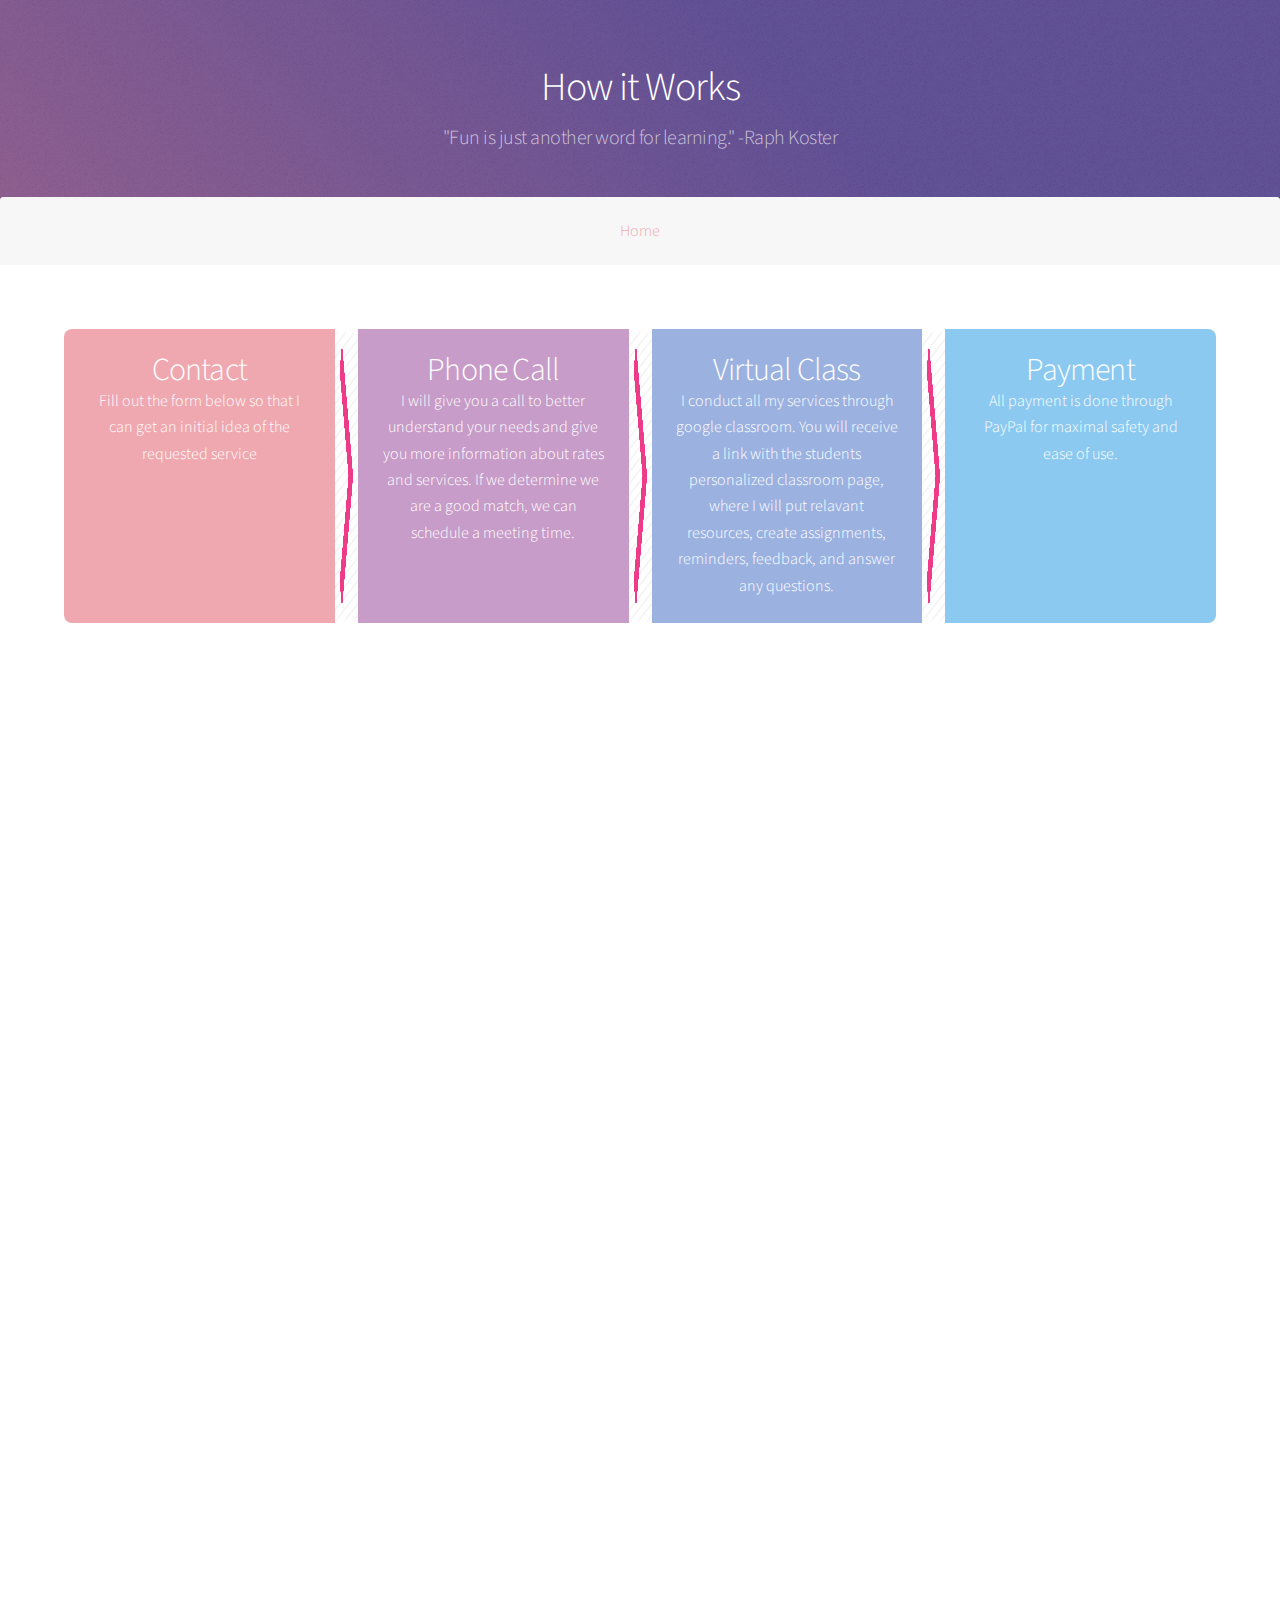
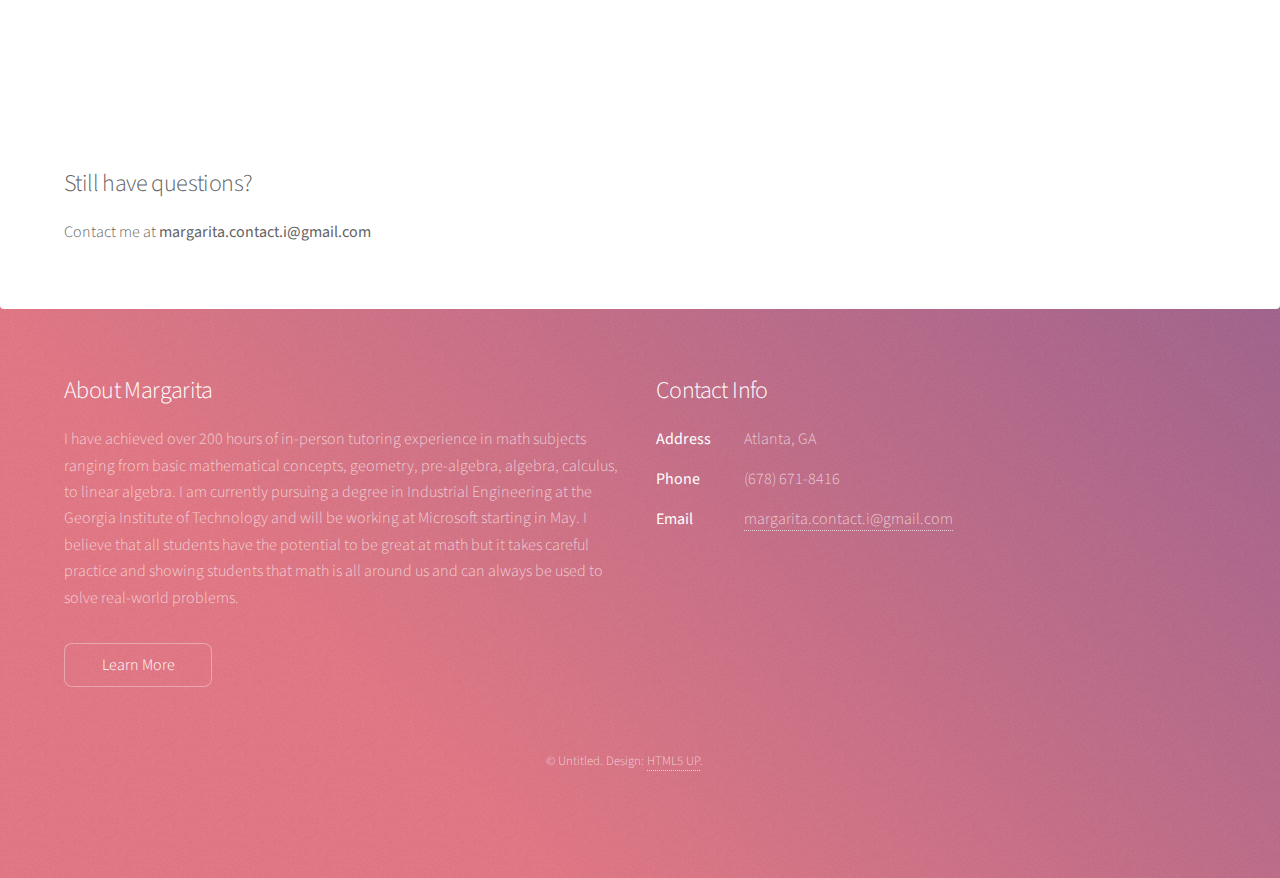
==== commit 73c92abe: "added google form" ====
--- a/generic.html
+++ b/generic.html
@@ -55,11 +55,11 @@
 							<ul class="statistics">
 								<li class="style1">
 
-									<strong>Contact</strong> Send me an email with the following information: </br>Name, reason of inquiry/requested service, student information, availibility.
+									<strong>Contact</strong> Fill out the form below so that I can get an initial idea of the requested service
 								</li>
 								<img src="images/Next-512.png" width=2%>
 								<li class="style2">
-									<strong>Phone Call</strong> I will schedule a call to better understand your needs and give you more information about rates and services. If we determine we are a good match, we can schedule a meeting time.
+									<strong>Phone Call</strong> I will give you a call to better understand your needs and give you more information about rates and services. If we determine we are a good match, we can schedule a meeting time.
 								</li>
 								<img src="images/Next-512.png" width=2%>
 								<li class="style4">
@@ -70,6 +70,8 @@
 									<strong>Payment</strong>All payment is done through PayPal for maximal safety and ease of use.
 								</li>
 							</ul>
+
+							<p align="center"><iframe src="https://docs.google.com/forms/d/e/1FAIpQLSdxQ4dHAlTRqw9beB32LUmbqZ15N65lFhH-vB-bG9j54Obx_w/viewform?embedded=true" width="640" height="1055" frameborder="0" marginheight="0" marginwidth="0">Loading…</iframe></p>
 							<h2>Still have questions?</h2>
 								<p>Contact me at <strong>margarita.contact.i@gmail.com</strong></p>
 							</section>
--- a/assets/css/main.css
+++ b/assets/css/main.css
@@ -3219,7 +3219,7 @@
 		color: #636363;
 		position: absolute;
 		width: 64em;
-		max-width: calc(100%);
+		max-width: calc(100% - 4em);
 		padding: 1em;
 		background-color: #f7f7f7;
 		border-top-left-radius: 0.25em;
